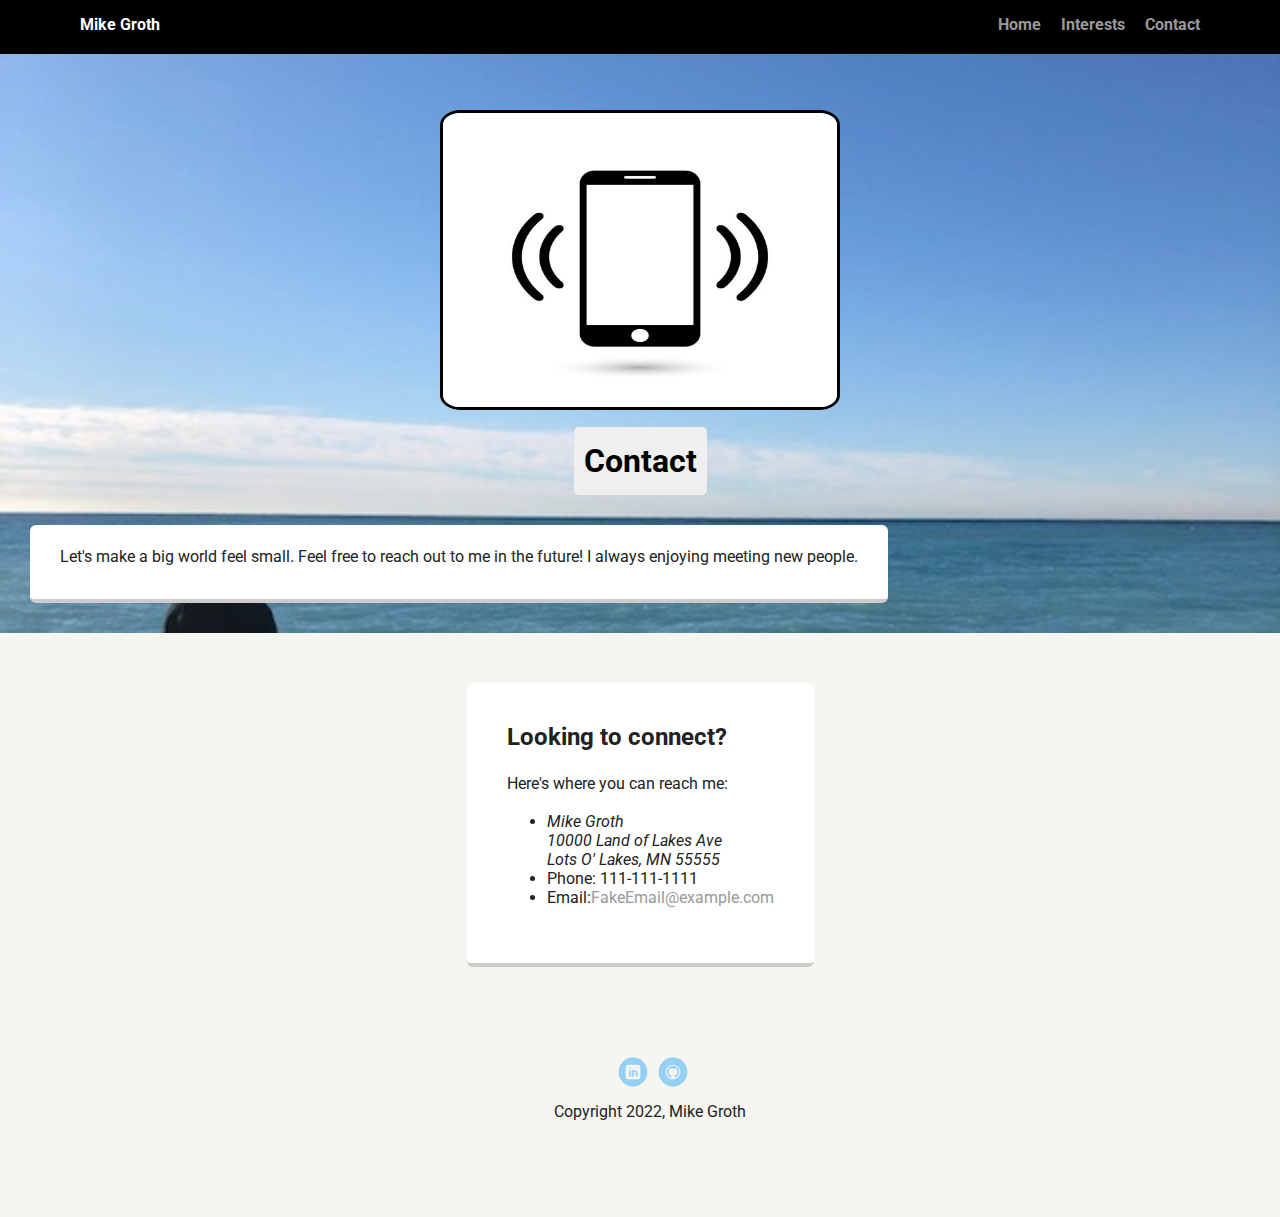
==== Project 1/contact.html @ 46c2feb6 ".html page updates and additions" ====
<!DOCTYPE html>
<html lang="en">
<head>
    <meta charset="UTF-8">
    <meta http-equiv="X-UA-Compatible" content="IE=edge">
    <meta name="viewport" content="width=device-width, initial-scale=1.0">
    <link rel="stylesheet" href="styles.css">
    <link href="https://fonts.googleapis.com/css?family=Muli%7CRoboto:400,300,500,700,900" rel="stylesheet">
    <title>Contact</title>
</head>
<body>
    <nav class="main-nav">
        <ul class="nav">
          <li class="name">Mike Groth</li>
          <li><a href="index.html">Home</a></li>
          <li><a href="interests.html">Interests</a></li>
          <li><a href="contact.html">Contact</a></li>
        </ul>
    </nav>

    <header>
      <img src="images/cellphone.jpg" alt="Cellphone Art" class="profile-image3">
      <h1 class="tag name">Contact</h1>
      <p class="intro-card">Let's make a big world feel small. Feel free to reach out to me in the future! I always enjoying meeting new people.</p>
    </header>

    <main class="flex">
      <section class="card">
        <h2>Looking to connect?</h2>
        <p>Here's where you can reach me:</p>
        
        <ul>
            <li>
                <address>
                Mike Groth <br>
                10000 Land of Lakes Ave<br>
                Lots O' Lakes, MN 55555
                </address>
            </li>
            <li>Phone: 111-111-1111</li>
            <li>Email:<a href="mailto:FakeEmail@example.com">FakeEmail@example.com</a></li>
            
        </ul>
        
      </section> 

    </main>
    <footer>
      <ul>
        <li><a href="https://www.linkedin.com/in/michael-groth-54050788/" class="social linkedin" target="_blank">LinkedIn</a></li>
        <li><a href="https://github.com/mikegroth" class="social github" target="_blank">Github</a></li>
      </ul>
      <p class="copyright">Copyright 2022, Mike Groth</p>
    </footer>
    
</body>
</html>
---- Project 1/styles.css ----
/* Global Layout Set-up */
* { 
  box-sizing: border-box;
}
  
body {
  margin: 0;
  padding: 0;
  text-align: center;
  font-family: 'Roboto', sans-serif;
  color: #222;
  background: #f7f5f0;
}
/* Link Styles */

a {
  text-decoration: none;
  color: #999;
}
a:hover {
  color: #6633ff;
}

/* Section Styles */

.main-nav {
  width: 100%;
  background: black;
  min-height: 30px;
  padding: 10px;
  position: fixed;
  text-align: center;
}
.nav {
  display: flex;
  justify-content: space-around;
  font-weight: 700;
  list-style-type: none;
  margin: 0 auto;
  padding: 0;
}

.nav .name {
    display: block;
    margin-right: auto;
    color: white;
}
.nav li {
  padding: 5px 10px 10px 10px;
}
.nav a {
  transition: all .5s;
}
.nav a:hover {
  color: white
}

header {
  text-align: center;
  background: url('images/beach.jpg') no-repeat top center ;
  background-size: cover;
  overflow: hidden;
  padding-top: 60px;
}
header {
  line-height: 1.5;
}
header .profile-image {
  margin-top: 50px;
  width: 150px;
  height: 300px;
  border-radius: 5%;
  border: 3px solid white;
  transition: all .5s;
}
header .profile-image:hover {
  transform: scale(1.2);
}

header .profile-image2 {
  margin-top: 50px;
  width: 400px;
  height: 300px;
  border: 3px solid white;
  border-radius: 5%;
  transition: all .5s;
}
header .profile-image2:hover {
  transform: scale(1.1);
}

header .profile-image3 {
  margin-top: 50px;
  width: 400px;
  height: 300px;
  border: 3px solid black;
  border-radius: 5%;
  transition: all .5s;
}
header .profile-image3:hover {
  transform: scale(1.1);
}

.interest-photo1 {
  margin-top: 50px;
  width: 400px;
  height: 300px;
  border-radius: 5%;
    }

.interest-photo2 {
  margin-top: 50px;
  width: 400px;
  height: 300px;
  border-radius: 5%;
    }
.tag {
  background-color: #efefef;
  color: black;
  padding: 10px;
  border-radius: 5px;
  display: table;
  margin: 10px auto;
} 
.location {
  background-color: wheat;
  color: black;
}
.intro-card {
  text-align: center;
  display: flex;
  margin: 30px;
  padding: 20px 30px 30px;
  max-width: max-content;
  background: #fff;
  border-bottom: 4px solid #ccc;
  border-radius: 6px;
  transition: all .5s;
}
.card {
  margin: 30px;
  padding: 20px 40px 40px;
  max-width: 500px;
  text-align: left;
  background: #fff;
  border-bottom: 4px solid #ccc;
  border-radius: 6px;
  transition: all .5s;
}
.card:hover {
  border-color: #ff99ff;
}

ul.skills {
  padding: 0;
  text-align: center;
}

.skills li {
  border-radius: 6px;
  display: inline-block;
  background: #ff99ff;
  color: white;
  padding: 5px 10px;
  margin: 2px;
}

.skills li:nth-child(odd) {
  background: #0399ff;
}

.cold {
  color: #0399ff;

}

footer {
  width: 100%;
  min-height: 30px;
  padding: 20px 0 40px 20px;
}

footer .copyright {
  top: -8px;
  font-size: .75em;
}

footer ul {
  list-style-type: none;
  margin: 0;
  padding: 0;
}

footer ul li {
  display: inline-block;
}

a.social {
  display: inline-block;
  text-indent: -9999px;
  margin-left: 5px;
  width: 30px;
  height: 30px;
  background-size: 30px 30px;
  opacity: .4;
  transition: all .5s;
}
a.twitter {
  background-image: url(images/twitter.svg);
}
a.linkedin {
  background-image: url(images/linkedin.svg);
}
a.github {
  background-image: url(images/github.svg);
}
a.social:hover {
  opacity: 1;
}
.clearfix {
  clear: both;
}

/* Styles for larger screens */
@media screen and (min-width: 720px) {
  
  .flex {
      display: -ms-flexbox;      /* TWEENER - IE 10 */
      display: flex; 
      max-width: 1200px;
      -ms-flex-pack: distribute;
      justify-content: space-around;
      margin: 0 auto;
  }

  header {
    min-height: 470px;
  }

  .nav {
    max-width: 1200px;
    padding: 0 30px;
  }


  main {
    padding-top: 20px;
  }

  main p {
    line-height: 1.6em;
  }

  footer {
    font-size: 1.3em;
    max-width: 1200px;
    margin: 40px auto;
  }

}
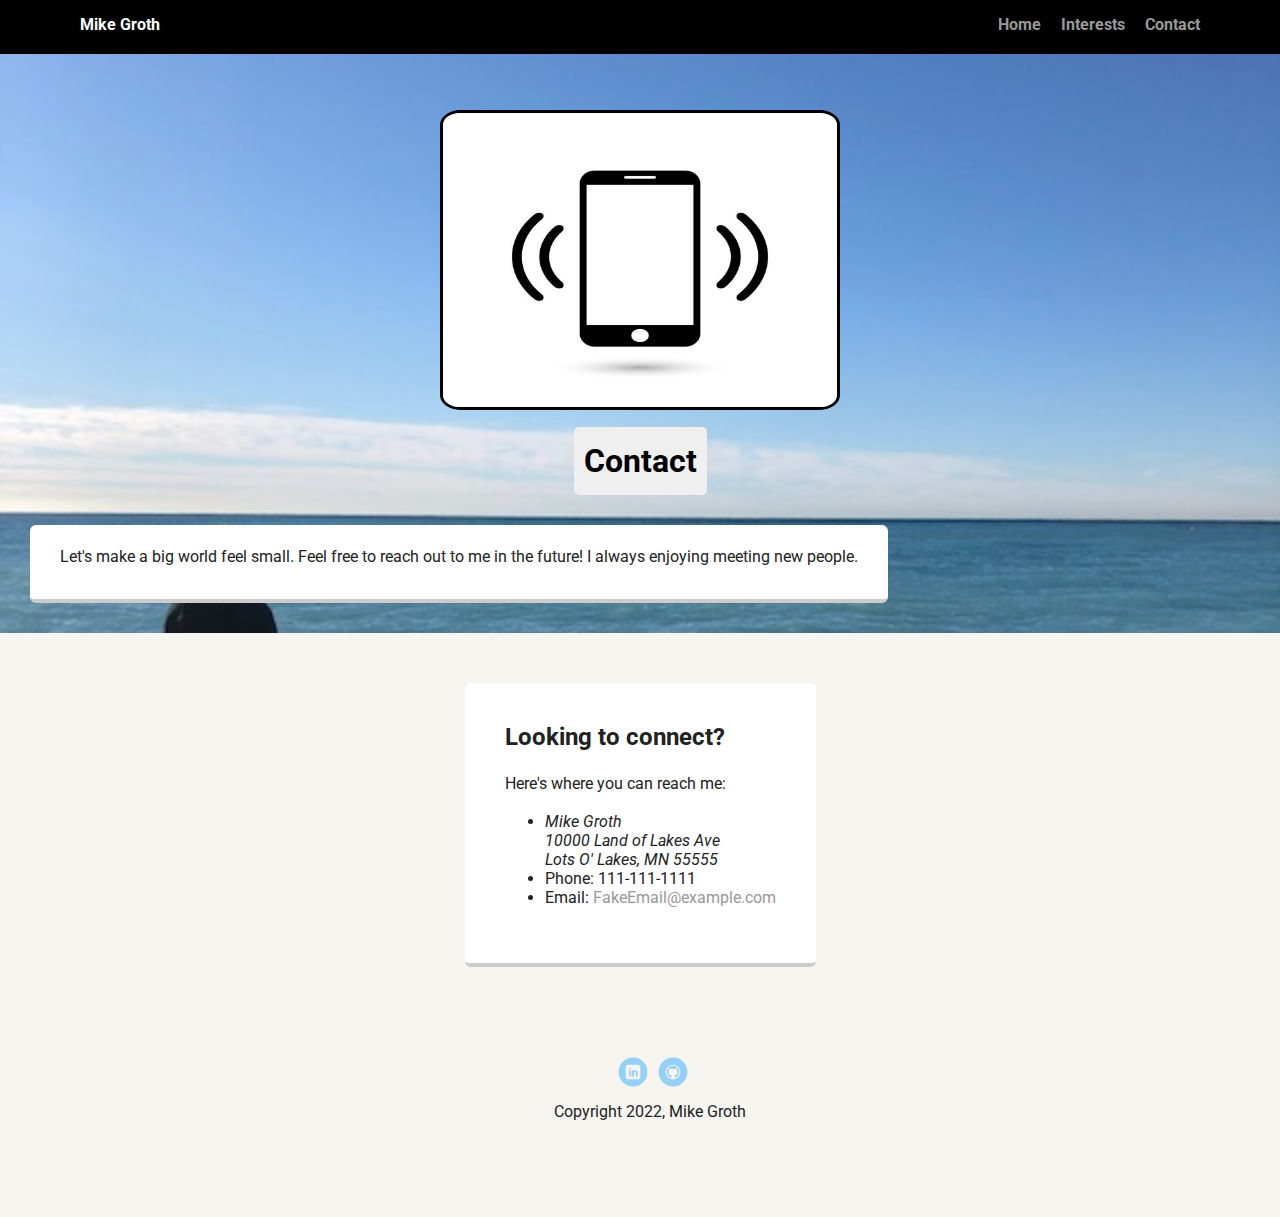
==== commit a71730fc: "Update contact.html" ====
--- a/Project 1/contact.html
+++ b/Project 1/contact.html
@@ -38,7 +38,7 @@
                 </address>
             </li>
             <li>Phone: 111-111-1111</li>
-            <li>Email:<a href="mailto:FakeEmail@example.com">FakeEmail@example.com</a></li>
+            <li>Email:<a href="mailto:FakeEmail@example.com"> FakeEmail@example.com</a></li>
             
         </ul>
         
